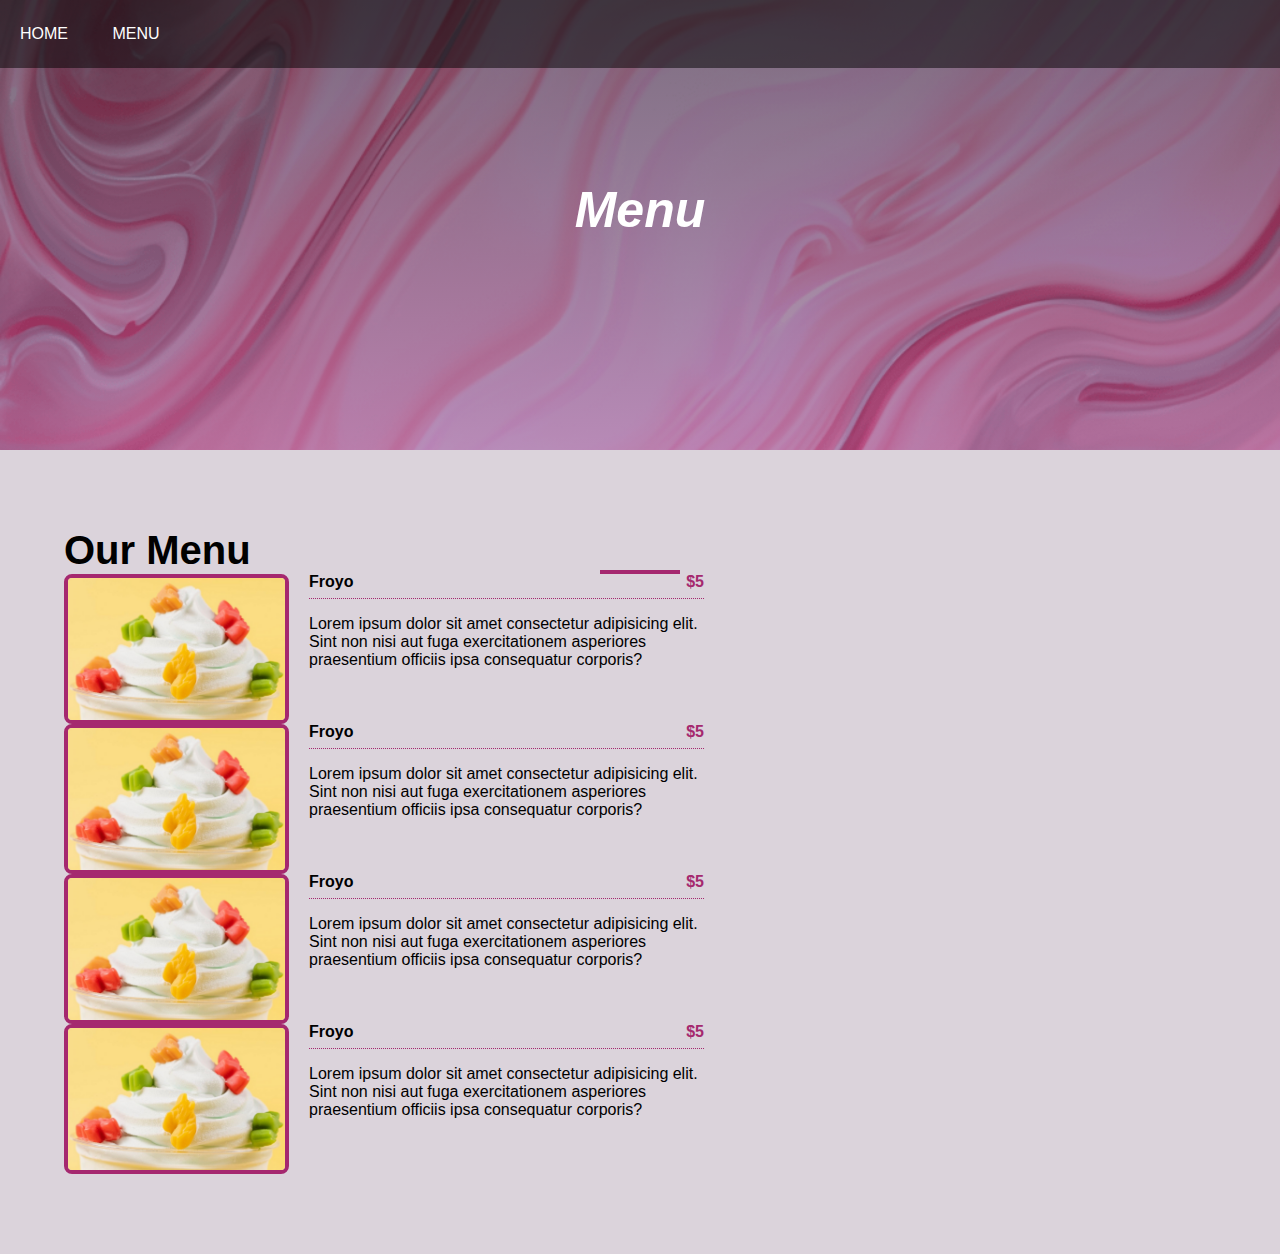
==== menu.html @ 7ef4736b "Site Restyling and Updating" ====
<!DOCTYPE html>
<html lang="en">
  <head>
    <meta charset="UTF-8" />
    <!-- <meta name="viewport" content="width=device-width, initial-scale=1.0" /> -->
    <title>Funky Co.</title>
    <link rel="stylesheet" href="css/style.css" />
    <link rel="stylesheet" href="css/menu.css" />

    <script async src="js/script.js"></script>
  </head>
  <body>
    <!-- top left nav link -->
    <div id="banner">
      <nav>
        <ul>
          <li><a href="index.html">Home</a></li>
          <li><a href="#">Menu</a></li>
        </ul>
      </nav>
    </div>

    <!-- page layout -->

    <h1 id="Title">Menu</h1>

    <section class="page-grid">
      <!-- Menu Filtering Section-->
      <section class="menu">
        <!-- Title -->
        <div class="menuTitle">
          <h2>Our Menu</h2>
          <div class="underline"></div>
        </div>
        <!-- filter Button -->
        <!-- menu items -->
        <div class="section-center"></div>

        <!-- single item -->
        <article class="menu-item">
          <img src="images/orangeleaf.png" class="photo" alt="menu item" />
          <div class="item-info">
            <header>
              <h4>Froyo</h4>
              <h4 class="price">$5</h4>
            </header>
            <p class="item-text">
              Lorem ipsum dolor sit amet consectetur adipisicing elit. Sint non
              nisi aut fuga exercitationem asperiores praesentium officiis ipsa
              consequatur corporis?
            </p>
          </div>
        </article>
        <!-- end of single item  -->

        <!-- single item -->
        <article class="menu-item">
          <img src="images/orangeleaf.png" class="photo" alt="menu item" />
          <div class="item-info">
            <header>
              <h4>Froyo</h4>
              <h4 class="price">$5</h4>
            </header>
            <p class="item-text">
              Lorem ipsum dolor sit amet consectetur adipisicing elit. Sint non
              nisi aut fuga exercitationem asperiores praesentium officiis ipsa
              consequatur corporis?
            </p>
          </div>
        </article>
        <!-- end of single item  -->

        <!-- single item -->
        <article class="menu-item">
          <img src="images/orangeleaf.png" class="photo" alt="menu item" />
          <div class="item-info">
            <header>
              <h4>Froyo</h4>
              <h4 class="price">$5</h4>
            </header>
            <p class="item-text">
              Lorem ipsum dolor sit amet consectetur adipisicing elit. Sint non
              nisi aut fuga exercitationem asperiores praesentium officiis ipsa
              consequatur corporis?
            </p>
          </div>
        </article>
        <!-- end of single item  -->        
        
        <!-- single item -->
        <article class="menu-item">
          <img src="images/orangeleaf.png" class="photo" alt="menu item" />
          <div class="item-info">
            <header>
              <h4>Froyo</h4>
              <h4 class="price">$5</h4>
            </header>
            <p class="item-text">
              Lorem ipsum dolor sit amet consectetur adipisicing elit. Sint non
              nisi aut fuga exercitationem asperiores praesentium officiis ipsa
              consequatur corporis?
            </p>
          </div>
        </article>
        <!-- end of single item  -->

      </section>
    </section>
  </body>
</html>
---- css/style.css ----
* {
  margin: 0;
  padding: 0;
  box-sizing: border-box;
  font-family: "Lucida Sans", "Lucida Sans Regular", "Lucida Grande", "Lucida Sans Unicode", Geneva, Verdana, sans-serif;

}
body{
  background-color: #dbd3db;
}

#banner{
  background-image: linear-gradient(rgba(0,0,0, 0.5), rgba(118, 64, 115, 0.5)),url(../images/Pink-Marble-Background-47448178-1.png);
  width: 100%;
  height: 50vh;
  background-size:cover;
  background-position: center;
}

nav {
  width: 100%;
  margin: auto;
  padding: 25px 0;
  display: flex;
  align-items: center;
  background-color: rgba(0, 0, 0, 0.5);
  transition: 0.5s;
}
nav ul li{
  list-style: none;
  display: inline-block;
  margin: 0 20px;
  position: relative;
}
nav ul li a{
  
  color: #fff;
  text-decoration: none;
  text-transform: uppercase;
}
nav ul li a::after {
  content: "";
  height: 3px;
  width: 0%;
  background: #faa2d4;
  position: absolute;
  left: 0;
  bottom: -7px;
  transition: 0.5s;
}
nav ul li a:hover:after {
  width: 100%;
}

/* Page Title */
#Title {
  color: #fff;
  width: 100%;
  position: absolute;
  top: 20%;
  text-align: center;
  font-size: 50px;
  font-style: oblique;
  text-transform: capitalize;
  padding: 5px;
  transition: 0.5s;
}

/* About Us Intro Paragraph */
#roundPhoto{
  border-radius: 50%;
  max-width: 25vw;
}

.aboutUs{
  display: flex;
  flex-direction: row;
  margin: 2%;
}
.aboutUs h2{
  font-style: oblique;
  font-size: x-large;
  text-align: center;
}
.aboutUs p{
  padding: 2%;
  text-align: justify;
}
#about{
  height: fit-content;
  transform: translateY(50%);
  color: #000;
}
.aboutUs img:hover {
  transform: scale(1.05);
  /* linear | ease | ease-in | ease-out | ease-in-out */
  transition: transform  0.4s;
}

/* grid */
.page-grid{
  /* display: flex;
  flex-direction: row;
  flex-wrap: wrap; */
  width: 90vw;
  margin: auto;
}


/* Menu */


/* gallery */
.gallery{
  display: inline-flex;
  flex-flow: row nowrap;
  height: 40vh;
  overflow: auto;
  white-space: nowrap;
}
.gallery img{
  max-height: 100%;
  max-width: 50%;
  object-fit:cover;
  vertical-align: bottom;
  padding: 5px;
}
.gallery img:hover {
  z-index: 2;
  transform: scale(1.05);
  /* linear | ease | ease-in | ease-out | ease-in-out */
  transition: transform ease 0.4s;
}

/* A tiny little footer section */
footer {
  text-align: center;
  padding: 2%;
  background-color: #faa2d4;
  color: white;
}

@media (max-width: 920px) {
  h1 {
    top: 12%;
    font-size: 3em;
  }
  .subtitle {
    top: 55%;
    flex-direction: column;
  }
  #Pitch {
    width: 100%;
  }
  nav {
    background: rgba(0, 0, 0, 0.7);
  }
  
  .page-grid{
    width: 90vw;
    display: grid;
    grid-template-columns: .30fr 1.2fr .2fr;
    grid-template-rows: 200px 200px 200px  ;
    grid-gap: 0px;
  }
  #Title{
    grid-column: 2 / span 1;
    grid-row: 1;
  }
  #Pitch{
    grid-column: 2 / span 1;
    grid-row: 2;
    text-align: center;
  }
  form{
    grid-column: 2 / span 1;
    grid-row: 3;

  }
}
@media (max-width: 500px) {
  body {
    background: #000;
  }
  #banner {
    height: 40vh;
  }
  nav {
    background-color: #000;
  }
  h1 {
    top: 10%;
  }
  input[type="submit"] {
    transform: translateX(0%);
    width: 100%;
  }
}
---- css/menu.css ----
/*
=============== 
Fonts
===============
*/
/* @import url("https://fonts.googleapis.com/css?family=Open+Sans|Roboto:400,700&display=swap"); */

/*
=============== 
Variables
===============
*/

:root {
  /* dark shades of primary color*/
  --clr-primary-1: hsl(205, 86%, 17%);
  --clr-primary-2: hsl(205, 77%, 27%);
  --clr-primary-3: hsl(205, 72%, 37%);
  --clr-primary-4: hsl(205, 63%, 48%);
  /* primary/main color */
  --clr-primary-5: #49a6e9;
  /* lighter shades of primary color */
  --clr-primary-6: hsl(205, 89%, 70%);
  --clr-primary-7: hsl(205, 90%, 76%);
  --clr-primary-8: hsl(205, 86%, 81%);
  --clr-primary-9: hsl(205, 90%, 88%);
  --clr-primary-10: hsl(205, 100%, 96%);
  /* darkest grey - used for headings */
  --clr-grey-1: hsl(209, 61%, 16%);
  --clr-grey-2: hsl(211, 39%, 23%);
  --clr-grey-3: hsl(209, 34%, 30%);
  --clr-grey-4: hsl(209, 28%, 39%);
  /* grey used for paragraphs */
  --clr-grey-5: hsl(210, 22%, 49%);
  --clr-grey-6: hsl(209, 23%, 60%);
  --clr-grey-7: hsl(211, 27%, 70%);
  --clr-grey-8: hsl(210, 31%, 80%);
  --clr-grey-9: hsl(212, 33%, 89%);
  --clr-grey-10: hsl(210, 36%, 96%);
  --clr-white: #fff;
  --clr-red-dark: hsl(360, 67%, 44%);
  --clr-red-light: hsl(360, 71%, 66%);
  --clr-green-dark: hsl(125, 67%, 44%);
  --clr-green-light: hsl(125, 71%, 66%);
  --clr-gold: #c59d5f;
  --clr-black: #222;
  --ff-primary: "Roboto", sans-serif;
  --ff-secondary: "Open Sans", sans-serif;
  --transition: all 0.3s linear;
  --spacing: 0.25rem;
  --radius: 0.5rem;
  --light-shadow: 0 5px 15px rgba(0, 0, 0, 0.1);
  --dark-shadow: 0 5px 15px rgba(0, 0, 0, 0.2);
  --max-width: 1170px;
  --fixed-width: 620px;
}
/*
=============== 
Global Styles
===============
*/

/* *,
::after,
::before {
  margin: 0;
  padding: 0;
  box-sizing: border-box;
}
body {
  font-family: var(--ff-secondary);
  background: var(--clr-grey-10);
  color: var(--clr-grey-1);
  line-height: 1.5;
  font-size: 0.875rem;
} */
ul {
  list-style-type: none;
}
a {
  text-decoration: none;
}
img:not(.logo) {
  width: 100%;
}
img {
  display: block;
}
/* 
h1,
h2,
h3,
h4 {
  letter-spacing: var(--spacing);
  text-transform: capitalize;
  line-height: 1.25;
  margin-bottom: 0.75rem;
  font-family: var(--ff-primary);
} */
h1 {
  font-size: 3rem;
}
h2 {
  font-size: 2rem;
}
h3 {
  font-size: 1.25rem;
}
h4 {
  font-size: 0.875rem;
}
p {
  margin-bottom: 1.25rem;
}
@media screen and (min-width: 800px) {
  h1 {
    font-size: 4rem;
  }
  h2 {
    font-size: 2.5rem;
  }
  h3 {
    font-size: 1.75rem;
  }
  h4 {
    font-size: 1rem;
  }
  body {
    font-size: 1rem;
  }
  h1,
  h2,
  h3,
  h4 {
    line-height: 1;
  }
}
/*  global classes */

.btn {
  text-transform: uppercase;
  background: transparent;
  color: var(--clr-black);
  padding: 0.375rem 0.75rem;
  letter-spacing: var(--spacing);
  display: inline-block;
  transition: var(--transition);
  font-size: 0.875rem;
  border: 2px solid var(--clr-black);
  cursor: pointer;
  box-shadow: 0 1px 3px rgba(0, 0, 0, 0.2);
  border-radius: var(--radius);
}
.btn:hover {
  color: var(--clr-white);
  background: var(--clr-black);
}
/* section */
.section {
  padding: 5rem 0;
}

main {
  min-height: 100vh;
  display: grid;
  place-items: center;
}
/*
=============== 
Menu
===============
*/

.menu {
  padding: 5rem 0;
}
.title {
  text-align: center;
  margin-bottom: 2rem;
}
.underline {
  width: 5rem;
  height: 0.25rem;
  background: #a5286f;
  margin-left: auto;
  margin-right: auto;
}
.btn-container {
  margin-bottom: 4rem;
  display: flex;
  justify-content: center;
}
.filter-btn {
  background: transparent;
  border-color: #a5286f;
  font-size: 1rem;
  text-transform: capitalize;
  margin: 0 0.5rem;
  letter-spacing: 1px;
  border-radius: var(--radius);
  padding: 0.375rem 0.75rem;
  color: #a5286f;
  cursor: pointer;
  transition: var(--transition);
}
.filter-btn:hover {
  background: #a5286f;
  color: var(--clr-white);
}
.section-center {
  width: 90vw;
  margin: 0 auto;
  max-width: 1170px;
  display: grid;
  gap: 3rem 2rem;
  justify-items: center;
}
.menu-item {
  display: grid;
  gap: 1rem 2rem;
  max-width: 25rem;
}
.photo {
  object-fit: cover;
  height: 200px;
  border: 0.25rem solid #a5286f;
  border-radius: var(--radius);
}
.item-info header {
  display: flex;
  justify-content: space-between;
  border-bottom: 0.5px dotted #a5286f;
}
.item-info h4 {
  margin-bottom: 0.5rem;
}
.price {
  color: #a5286f;
}
.item-text {
  margin-bottom: 0;
  padding-top: 1rem;
}

@media screen and (min-width: 768px) {
  .menu-item {
    grid-template-columns: 225px 1fr;
    gap: 0 1.25rem;
    max-width: 40rem;
  }
  .photo {
    height: 175px;
  }
}
@media screen and (min-width: 1200px) {
  .section-center {
    width: 95vw;
    grid-template-columns: 1fr 1fr;
  }
  .photo {
    height: 150px;
  }
}
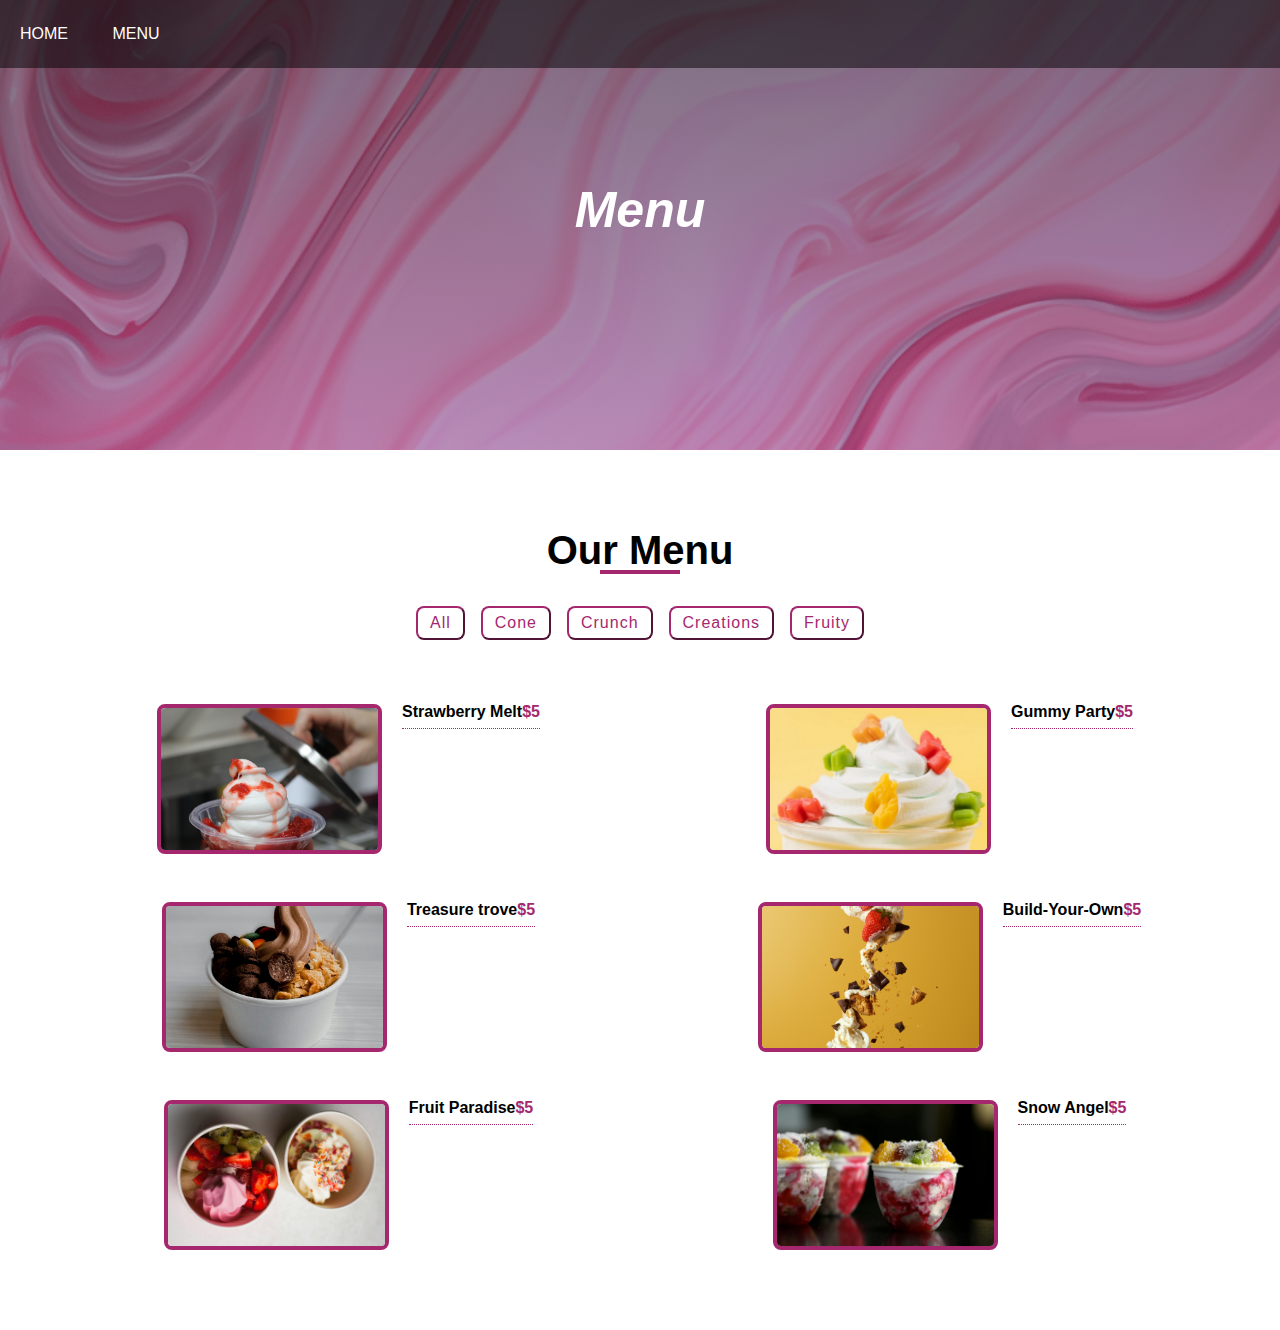
==== commit 38620085: "Style Updates" ====
--- a/menu.html
+++ b/menu.html
@@ -7,7 +7,7 @@
     <link rel="stylesheet" href="css/style.css" />
     <link rel="stylesheet" href="css/menu.css" />
 
-    <script async src="js/script.js"></script>
+    <!-- <script async src="js/script.js"></script> -->
   </head>
   <body>
     <!-- top left nav link -->
@@ -28,16 +28,23 @@
       <!-- Menu Filtering Section-->
       <section class="menu">
         <!-- Title -->
-        <div class="menuTitle">
+        <div class="title">
           <h2>Our Menu</h2>
           <div class="underline"></div>
         </div>
         <!-- filter Button -->
+         <div class="btn-container">
+          <button class="filter-btn" type="button">all</button>
+          <button class="filter-btn" type="button">cone</button>
+          <button class="filter-btn" type="button">crunch</button>
+          <button class="filter-btn" type="button">creations</button>
+          <button class="filter-btn" type="button">fruity</button>
+          
+         </div>
         <!-- menu items -->
         <div class="section-center"></div>
-
-        <!-- single item -->
-        <article class="menu-item">
+        <!-- HTML STRUCTURE: single item -->
+        <!-- <article class="menu-item">
           <img src="images/orangeleaf.png" class="photo" alt="menu item" />
           <div class="item-info">
             <header>
@@ -50,61 +57,11 @@
               consequatur corporis?
             </p>
           </div>
-        </article>
+        </article> -->
         <!-- end of single item  -->
-
-        <!-- single item -->
-        <article class="menu-item">
-          <img src="images/orangeleaf.png" class="photo" alt="menu item" />
-          <div class="item-info">
-            <header>
-              <h4>Froyo</h4>
-              <h4 class="price">$5</h4>
-            </header>
-            <p class="item-text">
-              Lorem ipsum dolor sit amet consectetur adipisicing elit. Sint non
-              nisi aut fuga exercitationem asperiores praesentium officiis ipsa
-              consequatur corporis?
-            </p>
-          </div>
-        </article>
-        <!-- end of single item  -->
-
-        <!-- single item -->
-        <article class="menu-item">
-          <img src="images/orangeleaf.png" class="photo" alt="menu item" />
-          <div class="item-info">
-            <header>
-              <h4>Froyo</h4>
-              <h4 class="price">$5</h4>
-            </header>
-            <p class="item-text">
-              Lorem ipsum dolor sit amet consectetur adipisicing elit. Sint non
-              nisi aut fuga exercitationem asperiores praesentium officiis ipsa
-              consequatur corporis?
-            </p>
-          </div>
-        </article>
-        <!-- end of single item  -->        
-        
-        <!-- single item -->
-        <article class="menu-item">
-          <img src="images/orangeleaf.png" class="photo" alt="menu item" />
-          <div class="item-info">
-            <header>
-              <h4>Froyo</h4>
-              <h4 class="price">$5</h4>
-            </header>
-            <p class="item-text">
-              Lorem ipsum dolor sit amet consectetur adipisicing elit. Sint non
-              nisi aut fuga exercitationem asperiores praesentium officiis ipsa
-              consequatur corporis?
-            </p>
-          </div>
-        </article>
-        <!-- end of single item  -->
-
       </section>
+      <!-- script link! -->
+      <script src="js/script.js"></script> 
     </section>
   </body>
 </html>
--- a/css/style.css
+++ b/css/style.css
@@ -6,7 +6,7 @@
 
 }
 body{
-  background-color: #dbd3db;
+  /* background-color: #dbd3db; */
 }
 
 #banner{
@@ -140,59 +140,11 @@
   color: white;
 }
 
-@media (max-width: 920px) {
-  h1 {
-    top: 12%;
-    font-size: 3em;
-  }
-  .subtitle {
-    top: 55%;
-    flex-direction: column;
-  }
-  #Pitch {
-    width: 100%;
-  }
-  nav {
-    background: rgba(0, 0, 0, 0.7);
-  }
+
+/* Making Media Quearies Consistent */
+@media screen and (min-width: 768px) {
   
-  .page-grid{
-    width: 90vw;
-    display: grid;
-    grid-template-columns: .30fr 1.2fr .2fr;
-    grid-template-rows: 200px 200px 200px  ;
-    grid-gap: 0px;
-  }
-  #Title{
-    grid-column: 2 / span 1;
-    grid-row: 1;
-  }
-  #Pitch{
-    grid-column: 2 / span 1;
-    grid-row: 2;
-    text-align: center;
-  }
-  form{
-    grid-column: 2 / span 1;
-    grid-row: 3;
-
-  }
 }
-@media (max-width: 500px) {
-  body {
-    background: #000;
-  }
-  #banner {
-    height: 40vh;
-  }
-  nav {
-    background-color: #000;
-  }
-  h1 {
-    top: 10%;
-  }
-  input[type="submit"] {
-    transform: translateX(0%);
-    width: 100%;
-  }
-}
+@media screen and (min-width: 1200px) {
+  
+}--- a/css/menu.css
+++ b/css/menu.css
@@ -1,11 +1,6 @@
 /*
-=============== 
-Fonts
-===============
-*/
-/* @import url("https://fonts.googleapis.com/css?family=Open+Sans|Roboto:400,700&display=swap"); */
-
-/*
+css style sheet from https://github.com/john-smilga/javascript-basic-projects/tree/master/08-menu
+
 =============== 
 Variables
 ===============
@@ -242,6 +237,7 @@
   padding-top: 1rem;
 }
 
+
 @media screen and (min-width: 768px) {
   .menu-item {
     grid-template-columns: 225px 1fr;
